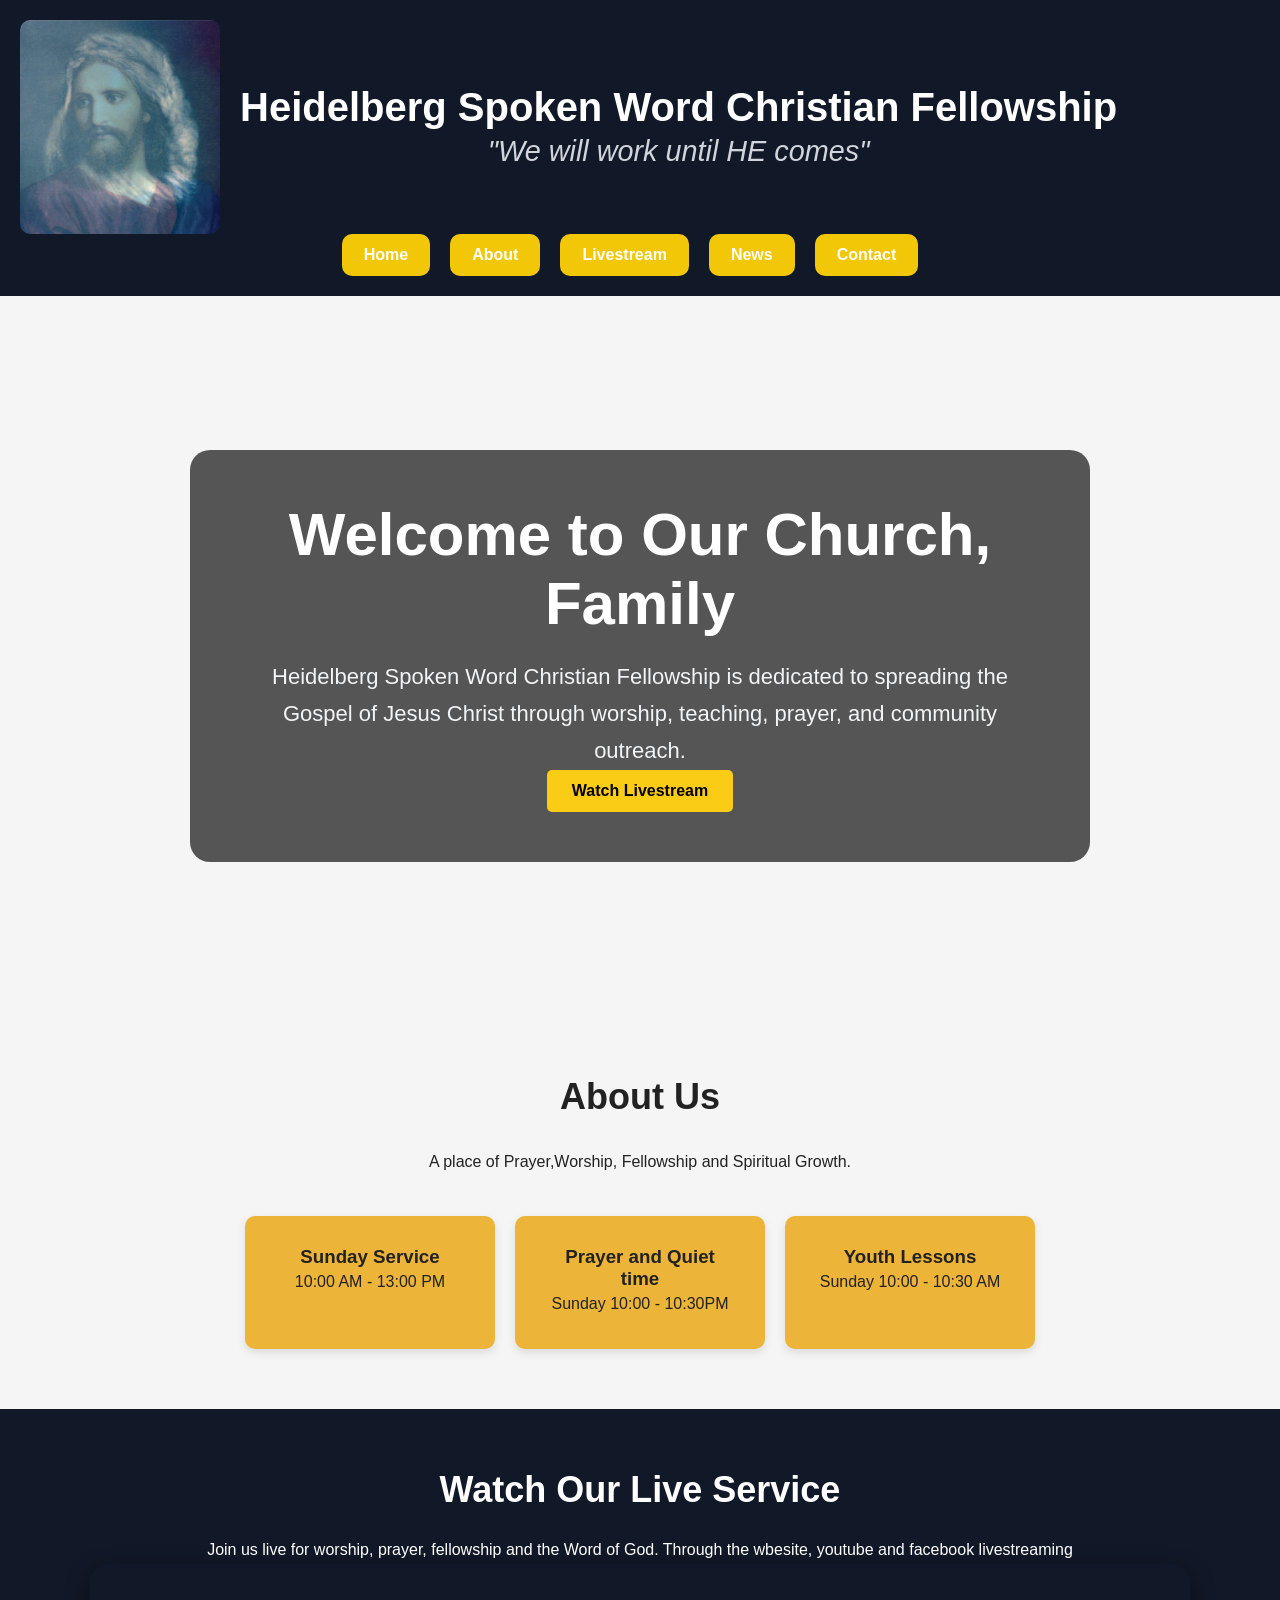
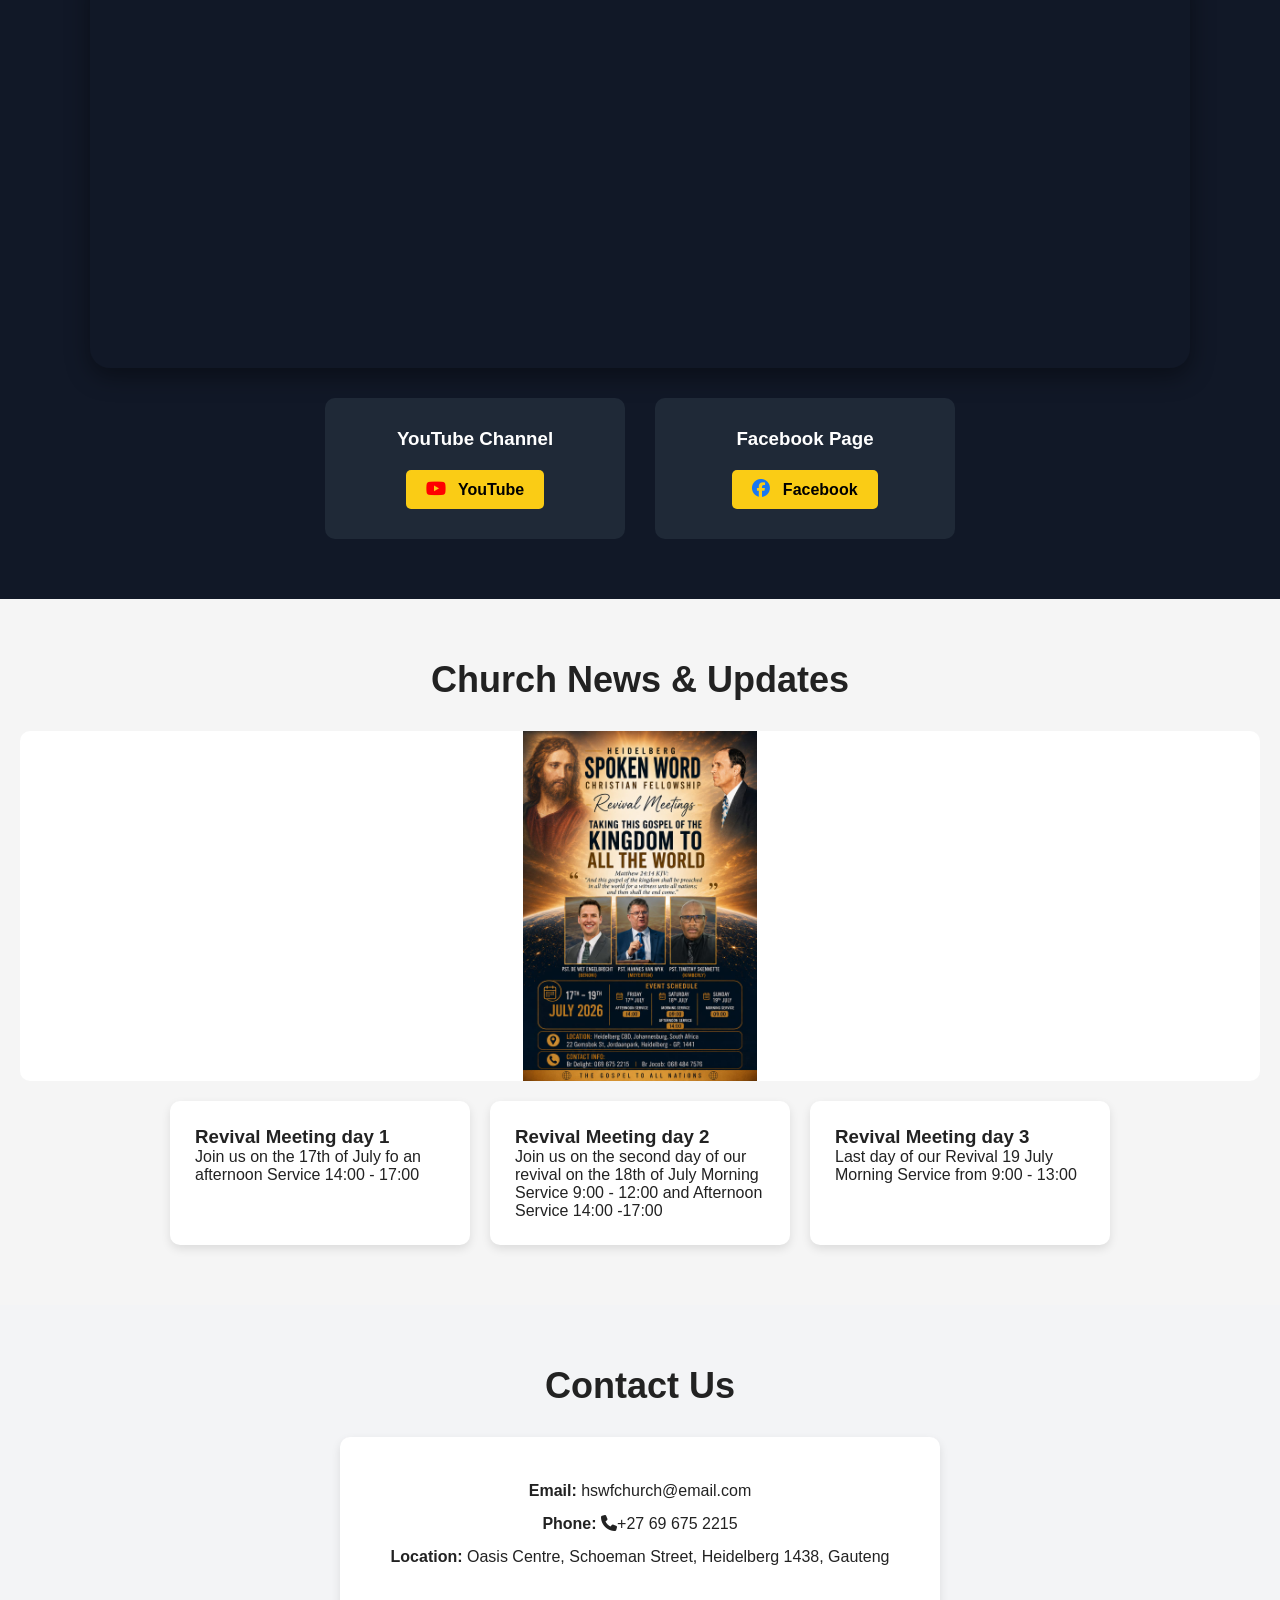
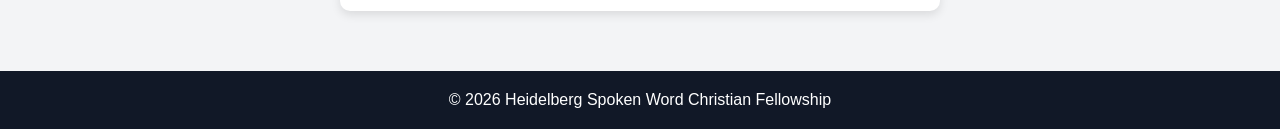
==== index.html @ 9795b150 "index name update" ====
<!-- index.html -->
<!DOCTYPE html>
<html lang="en">
<head>
    <meta charset="UTF-8">
    <meta name="viewport" content="width=device-width, initial-scale=1.0">
    <title>Heidelberg Spoken Word Christian Fellowship</title>
    <link rel="stylesheet" href="website.css">
    <link rel="stylesheet"
href="https://cdnjs.cloudflare.com/ajax/libs/font-awesome/6.5.1/css/all.min.css">
</head>
<body>

    <!-- HEADER -->
    <header>
        <div class="logo-section">
            
            <img src="logo.png" class="logo-image">

            <div>
                <h1 class="site-title">Heidelberg Spoken Word Christian Fellowship</h1>
                <p class="motto">"We will work until HE comes"</p>
            </div>
        </div>

        <nav>
            <a href="#home">Home</a>
            <a href="#about">About</a>
            <a href="#livestream">Livestream</a>
            <a href="#news">News</a>
            <a href="#contact">Contact</a>
        </nav>
    </header>

    <!-- HERO -->
    <section class="hero" id="home">
        <div class="hero-content">
            <h2>Welcome to Our Church, Family </h2>
            <p>
                Heidelberg Spoken Word Christian Fellowship is dedicated to spreading
            the Gospel of Jesus Christ through worship, teaching, prayer,
            and community outreach.
            </p>

            <button onclick="scrollToLivestream()">
                Watch Livestream
            </button>
        </div>
    </section>

    <!-- ABOUT -->
    <section class="about" id="about">
        <h2>About Us</h2>

        <p>
           A place of Prayer,Worship, Fellowship and Spiritual Growth. 
        </p>

        <div class="service-times">
            <div class="card">
                <h3>Sunday Service</h3>
                <p>10:00 AM - 13:00 PM</p>
            </div>

            <div class="card">
                <h3>Prayer and Quiet time</h3>
                <p>Sunday 10:00 - 10:30PM</p>
            </div>

            <div class="card">
                <h3>Youth Lessons</h3>
                <p> Sunday 10:00 - 10:30 AM</p>
            </div>
        </div>
    </section>

   <!-- LIVESTREAM -->
<section class="livestream" id="livestream">

    <h2>Watch Our Live Service</h2>
       <p> Join us live for worship, prayer, fellowship and the Word of God. Through the wbesite, youtube and facebook livestreaming
    </p>

    <!-- LIVE VIDEO PLAYER -->
    <div class="video-container">

        <iframe
            width="100%"
            height="400"
            src="https://www.youtube.com/embed/live_stream?channel=UC3hE6XlE4s1fY6c2gR8j6dA"
            title="Church Livestream"
            frameborder="0"
            allow="accelerometer; autoplay; clipboard-write; encrypted-media; gyroscope; picture-in-picture"
            allowfullscreen>
        </iframe>

    </div>

    <!-- EXTRA BUTTONS -->
    <div class="stream-links">

        <div class="stream-card">

            <h3>YouTube Channel</h3>

            <a href="https://youtube.com/@HeidelbergSpokenWordFellowship"
               target="_blank">

                <i class="fa-brands fa-youtube"></i> YouTube

            </a>

        </div>

        <div class="stream-card">

            <h3>Facebook Page</h3>

            <a href="https://facebook.com/profile.php?id=61578091835791&mibextid=rS40aB7S9Ucbxw6v"
               target="_blank">

                <i class="fa-brands fa-facebook"></i> Facebook

            </a>

        </div>

    </div>

</section>

    <!-- NEWS -->
    <section class="news" id="news">
        <h2>Church News & Updates</h2>

        <div class="news-container">
            <img src="REVIVAL.jpg" class="news-image">

            <div class="news-card">
                <h3>Revival Meeting day 1</h3>
                <p>
                    Join us on the 17th of July fo an afternoon Service 14:00 - 17:00
                </p>
            </div>

            <div class="news-card">
                <h3>Revival Meeting day 2</h3>
                <p>
                    Join us on the second day of our revival on the 18th of July Morning Service 9:00 - 12:00 and Afternoon Service 14:00 -17:00
                </p>
            </div>

            <div class="news-card">
                <h3>Revival Meeting day 3</h3>
                <p>
                    Last day of our Revival 19 July Morning Service from 9:00 - 13:00 
                </p>
            </div>

        </div>
    </section>

    <!-- CONTACT -->
    <section class="contact" id="contact">
        <h2>Contact Us</h2>

        <div class="contact-box">
            <p><strong>Email:</strong> hswfchurch@email.com</p>
            <p><strong>Phone:</strong> <i class="fa-solid fa-phone"></i>+27 69 675 2215</p>
            <p><strong>Location:</strong> Oasis Centre, Schoeman Street, Heidelberg 1438, Gauteng</p>
        </div>
    </section>

    <!-- FOOTER -->
    <footer>
        <p>
            © 2026 Heidelberg Spoken Word Christian Fellowship
        </p>
    </footer>

    <script src="script.js"></script>
</body>
</html>
---- website.css ----
/* style.css */

*{
    margin:0;
    padding:0;
    box-sizing:border-box;
    font-family:Arial, sans-serif;
}

body{
    background:#f5f5f5;
    color:#222;
}

/* HEADER */

header{
    background:#111827;
    color:white;
    padding:20px;
    text-align:center;
}

.logo-section{
    display:flex;
    align-items:center;
    gap:20px;
}

.logo-image{
    width: 200px;
    height: auto;
    border-radius:10px;
    object-fit:cover;
    justify-content: left;
}
.title-block {
  display: flex;
  flex-direction: column;
  justify-content: center;
}
.site-title {
  flex: 1; 
  text-align: center;
  font-size: 2.5rem;
  margin: 0;
  font-weight: bold;
}

.motto{
    color:#d1d5db;
    margin-top:5px;
    font-size: 1.8rem;
    font-style: italic;
}

nav{
    display:flex;
    justify-content:center;
    align-items:center;
    flex-wrap:wrap;
}

nav a{
    display:inline-block;
    color:white;
    background-color:rgb(241, 199, 7);
    text-decoration:none;
    margin-right:20px;
    font-weight:bold;
    padding:12px 22px;
    border-radius:10px;
    transition:0.3s;
}

nav a:hover{
    background:#ffffff;
    color:#111827;
    transform:translateY(-2px);
}

/* HERO */

.hero{
    height:80vh;
    background:url('https://images.unsplash.com/photo-1504052434569-70ad5836ab65?q=80&w=1400&auto=format&fit=crop') center/cover;
    display:flex;
    align-items:center;
    justify-content:center;
    text-align:center;
    color:rgba(248, 244, 244, 0.993), 0.993), 0.993)0.993), 0.993), 0.993)
    padding:20px;
}

.hero-content{
    background:rgba(0,0,0,0.65);
    padding:50px;
    border-radius:20px;
    color:white;
    max-width:900px;
}

.hero-content h2{
    color:white;
    font-size:60px;
    margin-bottom:20px;
}

.hero-content p{
    color:#f3f4f6;
    font-size:22px;
    line-height:1.7;
}

.hero button{
    padding:12px 25px;
    border:none;
    background:#facc15;
    color:black;
    font-size:16px;
    border-radius:5px;
    cursor:pointer;
    font-weight:bold;
}

.hero button:hover{
    background:#eab308;
}

/* SECTIONS */

section{
    padding:60px 20px;
}

section h2{
    text-align:center;
    margin-bottom:30px;
    font-size:36px;
}

/* ABOUT */

.about p{
    max-width:900px;
    margin:auto;
    text-align:center;
    line-height:1.8;
}

.service-times{
    display:flex;
    justify-content:center;
    gap:20px;
    flex-wrap:wrap;
    margin-top:40px;
}

.card{
    background:rgb(236, 180, 57);
    padding:30px;
    width:250px;
    border-radius:10px;
    text-align:center;
    box-shadow:0 4px 10px rgba(0,0,0,0.1);
}

/* LIVESTREAM */

.livestream{
    background:#111827;
    color:white;
    text-align:center;
}
/* VIDEO PLAYER */

.video-container{
    max-width:1100px;
    margin:auto;
    margin-top:5px;
    border-radius:20px;
    overflow:hidden;
    box-shadow:0 8px 25px rgba(0,0,0,0.4);
}

.stream-links{
    display:flex;
    justify-content:center;
    gap:30px;
    margin-top:30px;
    flex-wrap:wrap;
}

.stream-card{
    background:#1f2937;
    padding:30px;
    width:300px;
    border-radius:10px;
}
.stream-card i{
    margin-right:8px;
    font-size:18px;
}
.fa-youtube{
    color:red;
}

.fa-facebook{
    color:#1877f2;
}
.stream-card a{
    display:inline-block;
    margin-top:20px;
    background:#facc15;
    color:black;
    padding:10px 20px;
    text-decoration:none;
    border-radius:5px;
    font-weight:bold;
}

/* NEWS */

.news-container{
    display:flex;
    justify-content:center;
    gap:20px;
    flex-wrap:wrap;
}

.news-card{
    background:white;
    width:300px;
    padding:25px;
    border-radius:10px;
    box-shadow:0 4px 10px rgba(0,0,0,0.1);
}
.news-image{
    width:100%;
    height:350px;
    object-fit:contain;
    background:white;
    border-radius:10px;
}

/* CONTACT */

.contact{
    background:#f3f4f6;
}

.contact-box{
    max-width:600px;
    margin:auto;
    background:white;
    padding:30px;
    border-radius:10px;
    text-align:center;
    box-shadow:0 4px 10px rgba(0,0,0,0.1);
}

.contact-box p{
    margin:15px 0;
}

/* FOOTER */

footer{
    background:#111827;
    color:white;
    text-align:center;
    padding:20px;
}

/* MOBILE */

@media(max-width:768px){

    .hero h2{
        font-size:32px;
    }

    nav{
        display:flex;
        flex-direction:column;
        gap:10px;
    }

    .logo-section{
        flex-direction:column;
        text-align:center;
    }
}
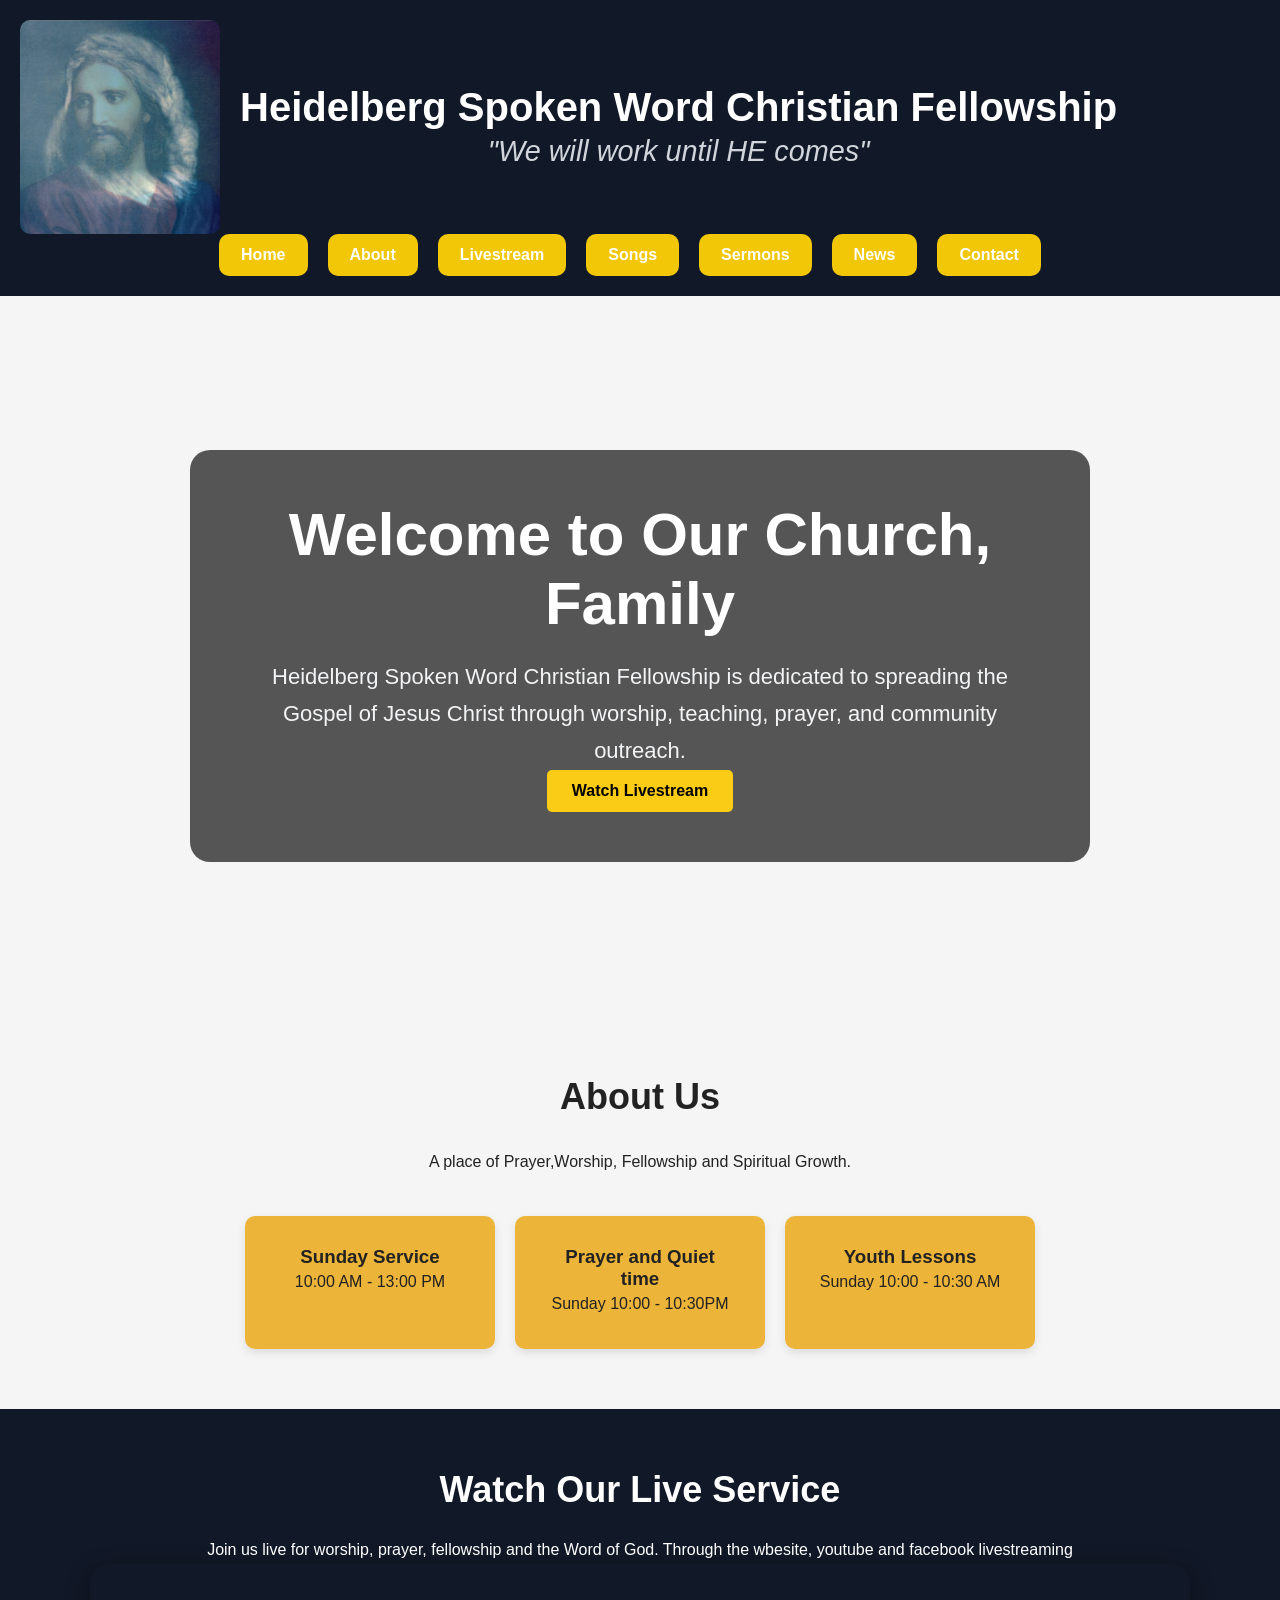
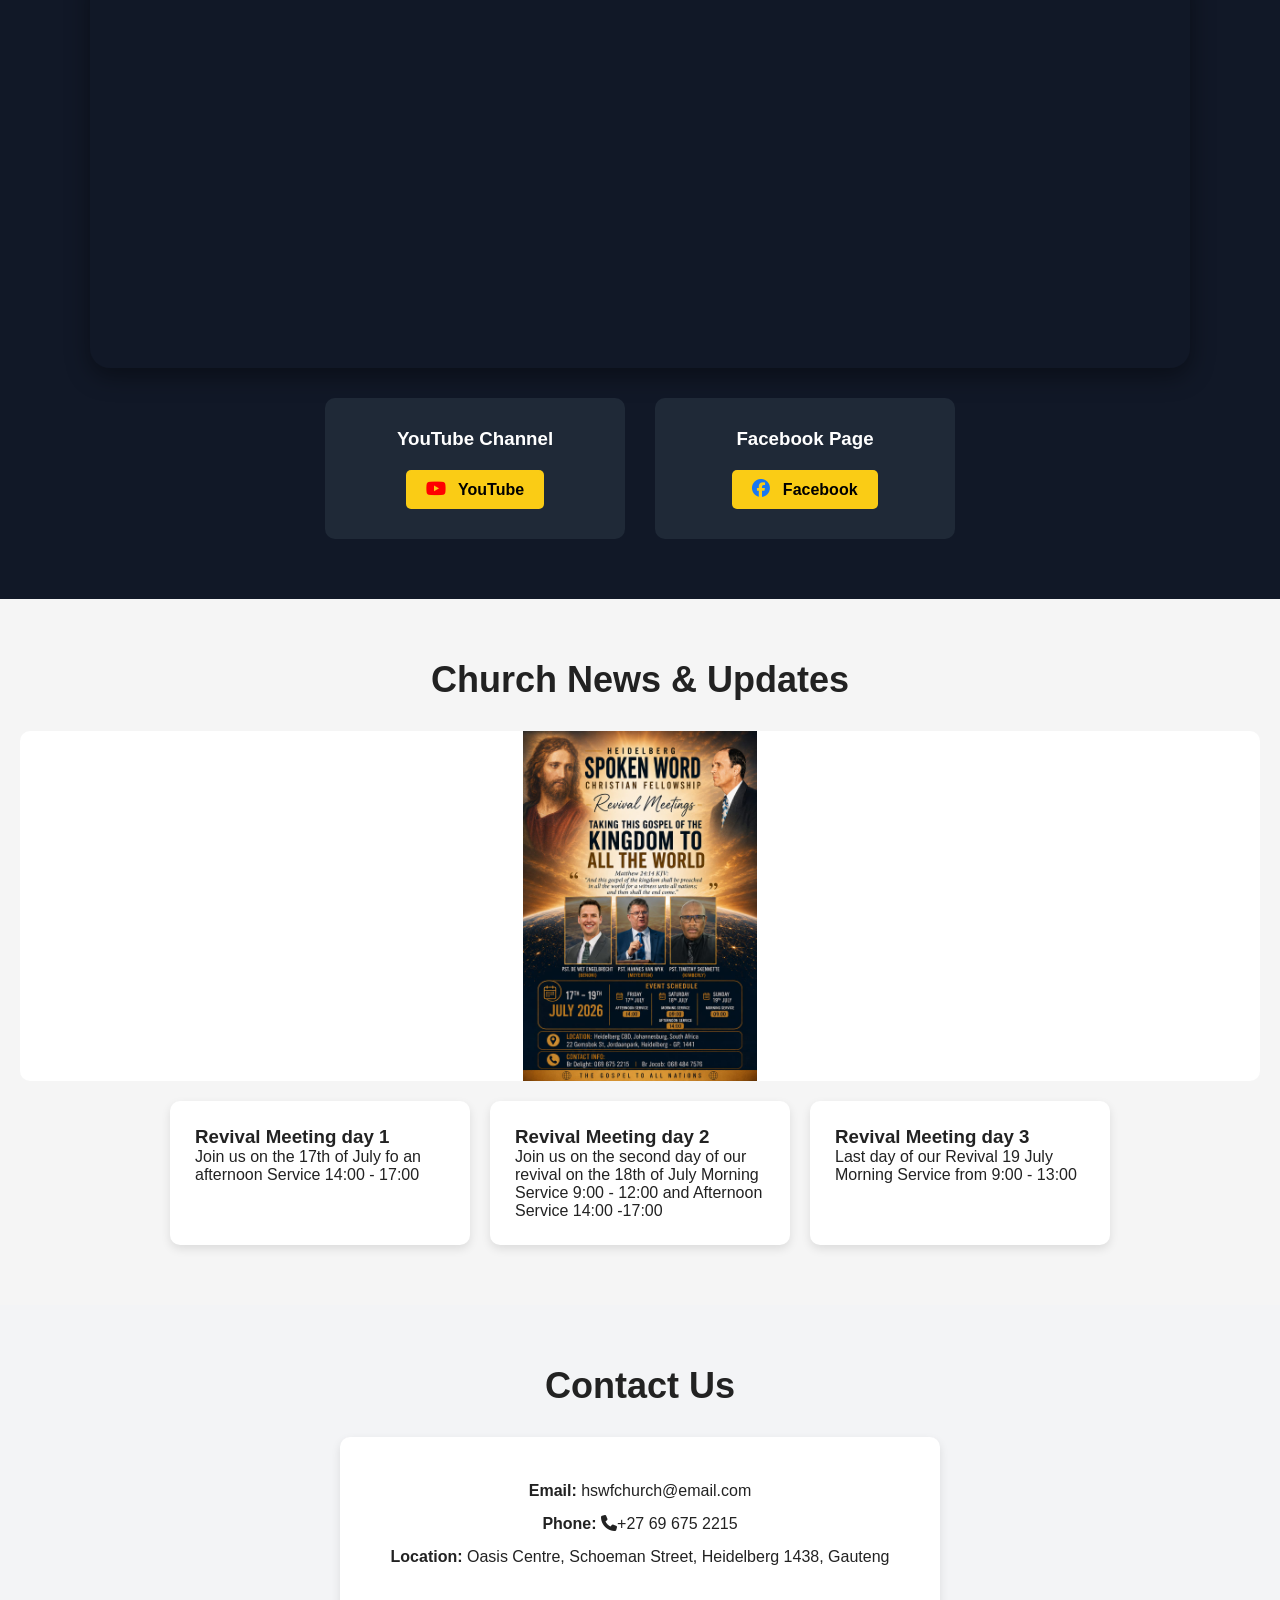
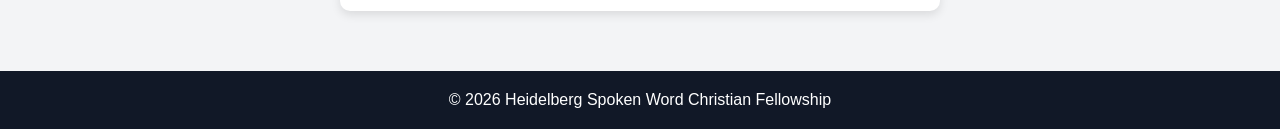
==== commit 054296a3: "songs and sermons" ====
--- a/index.html
+++ b/index.html
@@ -27,6 +27,8 @@
             <a href="#home">Home</a>
             <a href="#about">About</a>
             <a href="#livestream">Livestream</a>
+            <a href="songs.html">Songs</a>
+            <a href="sermons.html">Sermons</a>
             <a href="#news">News</a>
             <a href="#contact">Contact</a>
         </nav>
@@ -97,7 +99,7 @@
     </div>
 
     <!-- EXTRA BUTTONS -->
-    <div class="stream-links">
+    <div class="stream-links"> 
 
         <div class="stream-card">
 
--- a/website.css
+++ b/website.css
@@ -243,6 +243,125 @@
     border-radius:10px;
 }
 
+/* Clips card grid */
+.clips-list{
+    list-style:none;
+    padding:0;
+    margin:20px 0 0 0;
+    display:grid;
+    grid-template-columns:repeat(3, 1fr);
+    gap:16px;
+}
+
+.clip-card{
+    background:white;
+    border-radius:8px;
+    overflow:hidden;
+    box-shadow:0 6px 18px rgba(0,0,0,0.12);
+    cursor:pointer;
+    transition:transform .15s ease, box-shadow .15s ease;
+    display:flex;
+    flex-direction:column;
+}
+.clip-card:hover{
+    transform:translateY(-6px);
+    box-shadow:0 12px 30px rgba(0,0,0,0.18);
+}
+.thumb-wrap{
+    position:relative;
+    width:100%;
+    aspect-ratio:16/9;
+    overflow:hidden;
+}
+.thumb{
+    width:100%;
+    height:100%;
+    object-fit:cover;
+    display:block;
+}
+.play-overlay{
+    position:absolute;
+    inset:0;
+    display:flex;
+    align-items:center;
+    justify-content:center;
+    font-size:48px;
+    color:rgba(255,255,255,0.9);
+    text-shadow:0 2px 8px rgba(0,0,0,0.5);
+    pointer-events:none;
+}
+.card-body{
+    padding:12px 14px;
+}
+.card-title{
+    font-weight:700;
+    margin-bottom:6px;
+}
+
+/* Inline player inside card */
+.clip-card iframe{
+    width:100%;
+    height:220px;
+    border:0;
+    display:block;
+}
+.clip-card.playing .thumb{
+    display:none;
+}
+.clip-card.playing .play-overlay{
+    display:none;
+}
+
+/* Modal for enlarged player */
+.clip-modal{
+    position:fixed;
+    inset:0;
+    background:rgba(0,0,0,0.6);
+    display:flex;
+    align-items:center;
+    justify-content:center;
+    z-index:1200;
+}
+.clip-modal.hidden{display:none}
+.clip-modal .modal-content{
+    width:90%;
+    max-width:1100px;
+    background:transparent;
+    border-radius:10px;
+    overflow:hidden;
+    position:relative;
+}
+.clip-modal iframe{
+    width:100%;
+    height:60vh;
+    border:0;
+    display:block;
+}
+.modal-close{
+    position:absolute;
+    right:10px;
+    top:10px;
+    background:rgba(0,0,0,0.6);
+    color:white;
+    border:none;
+    padding:8px 10px;
+    border-radius:6px;
+    cursor:pointer;
+    font-size:16px;
+}
+
+.open-youtube{
+    display:inline-block;
+    margin-top:8px;
+    padding:6px 10px;
+    background:#111827;
+    color:#fff;
+    text-decoration:none;
+    border-radius:6px;
+    font-size:13px;
+}
+.open-youtube:hover{opacity:0.9}
+
 /* CONTACT */
 
 .contact{
@@ -290,4 +409,10 @@
         flex-direction:column;
         text-align:center;
     }
+}
+
+@media (max-width: 768px) {
+    .clips-list {
+        grid-template-columns: 1fr;
+    }
 }
